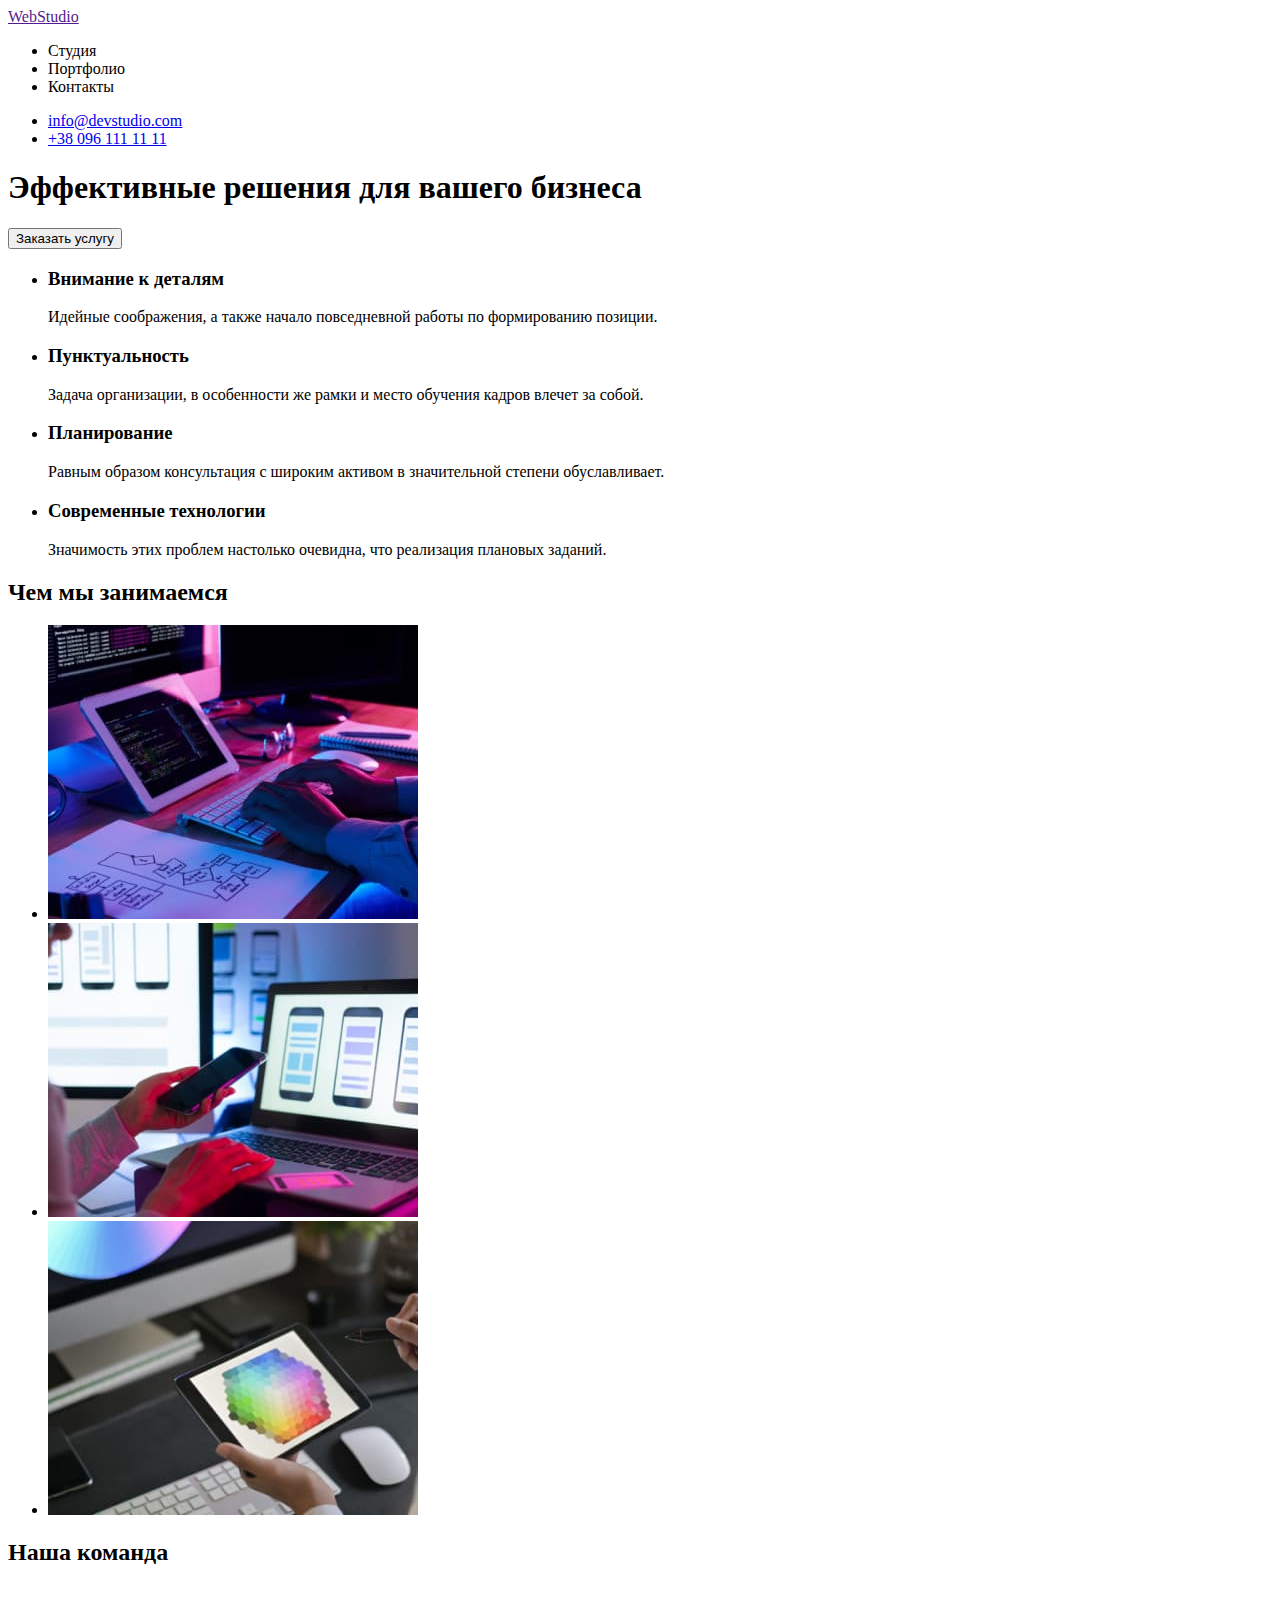
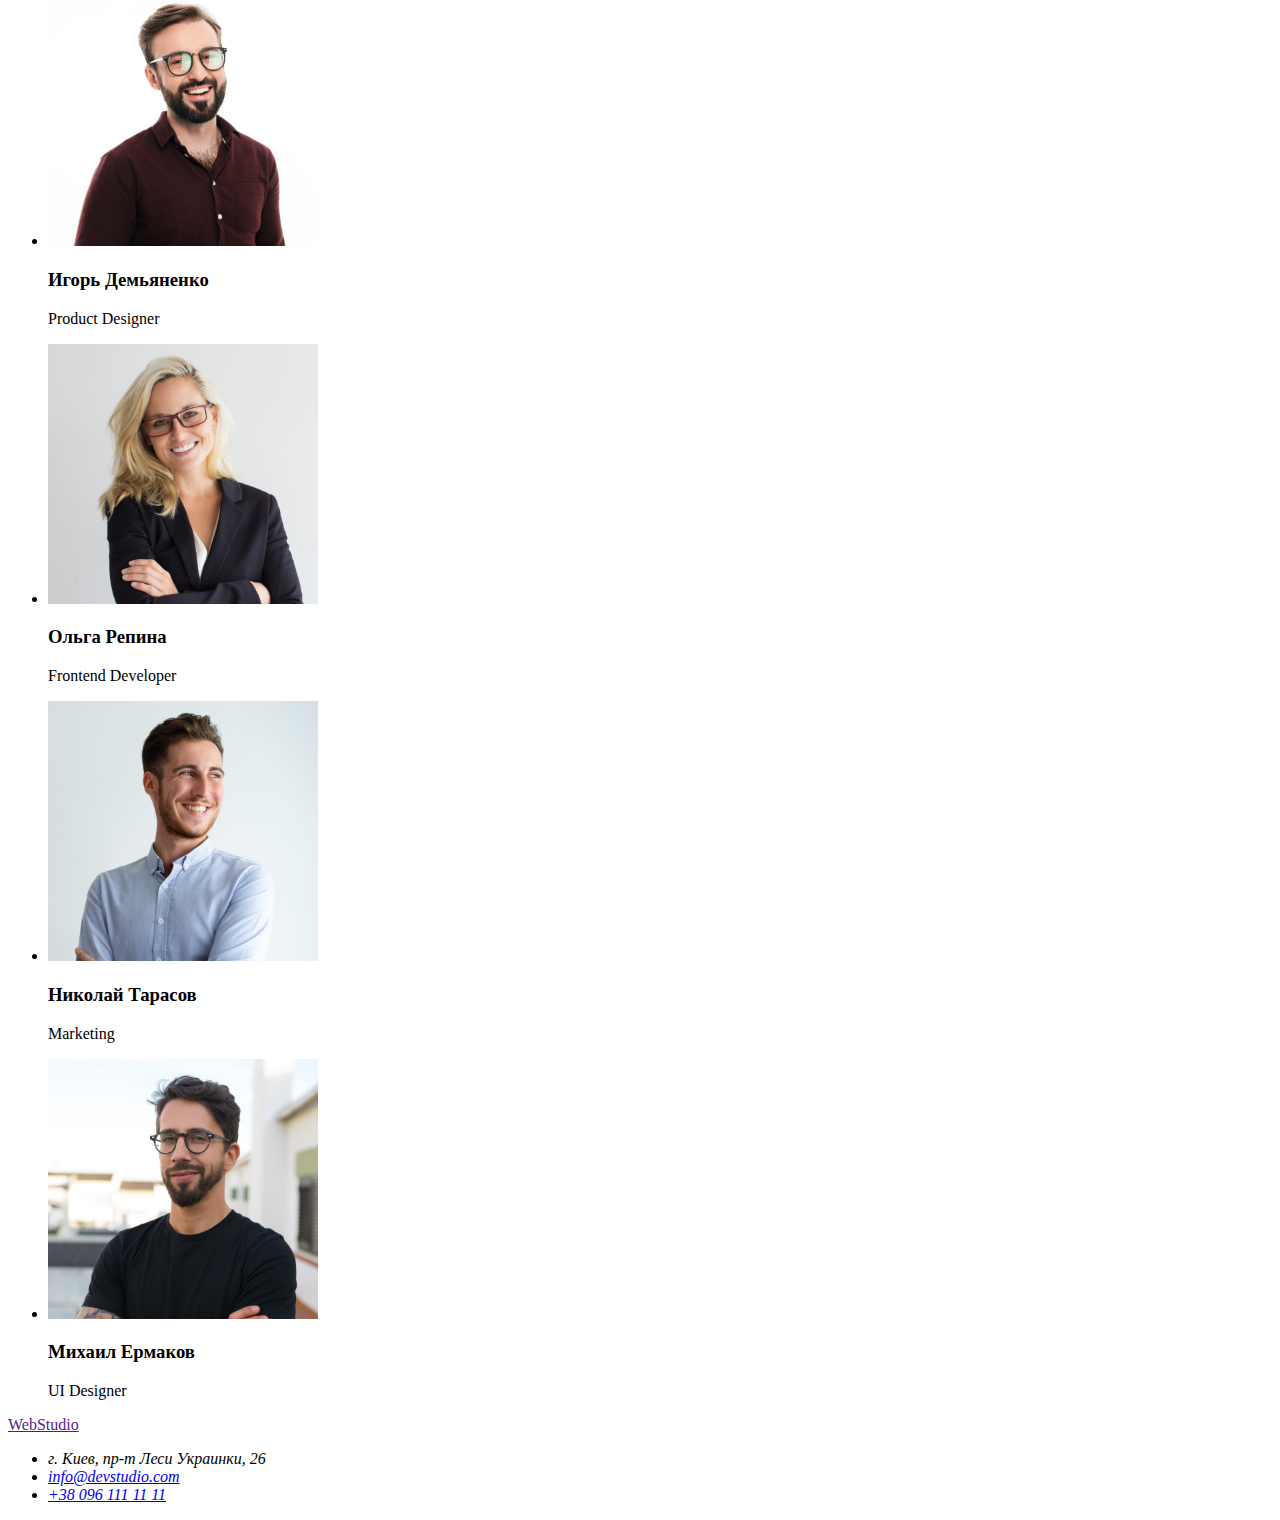
==== index.html @ 3e10ff55 "Add files from first work" ====
<!DOCTYPE html>
<html lang="ru">
  <head>
    <meta charset="UTF-8" />
    <meta http-equiv="X-UA-Compatible" content="IE=edge" />
    <meta name="viewport" content="width=device-width, initial-scale=1.0" />
    <title>WebStudio</title>
  </head>
  <body>
    <header>
      <nav>
        <a href="">WebStudio</a>
        <ul>
          <li><a href=""></a>Студия</li>
          <li><a href=""></a>Портфолио</li>
          <li><a href=""></a>Контакты</li>
        </ul>
      </nav>
      <ul>
        <li><a href="mailto:info@devstudio.com">info@devstudio.com</a></li>
        <li><a href="tel:+380961111111">+38 096 111 11 11</a></li>
      </ul>
    </header>

    <main>
      <section> <!--Hero section-->
        <h1>Эффективные решения для вашего бизнеса</h1>
        <button type="button">Заказать услугу</button>
      </section>
      <section> <!--Benefits section-->
        <h2 hidden>Преимущества</h2>        <!-- Прихований заголовок -->
        <ul>
          <li>
            <h3>Внимание к деталям</h3>
            <p>
              Идейные соображения, а также начало повседневной работы по
              формированию позиции.
            </p>
          </li>
          <li>
            <h3>Пунктуальность</h3>
            <p>
              Задача организации, в особенности же рамки и место обучения кадров
              влечет за собой.
            </p>
          </li>
          <li>
            <h3>Планирование</h3>
            <p>
              Равным образом консультация с широким активом в значительной
              степени обуславливает.
            </p>
          </li>
          <li>
            <h3>Современные технологии</h3>
            <p>
              Значимость этих проблем настолько очевидна, что реализация
              плановых заданий.
            </p>
          </li>
        </ul>
      </section>
      <section> <!--WeDo section-->
        <h2>Чем мы занимаемся</h2>
        <ul>
          <li>
            <img
              src="./images/wedo1.jpg"
              alt="работа над дизайном"
              width="370"
              height="294"
            />
          </li>
          <li>
            <img
              src="./images/wedo2.jpg"
              alt="работа над адаптивной версткой"
              width="370"
              height="294"
            />
          </li>
          <li>
            <img
              src="./images/wedo3.jpg"
              alt="девушка выбирает цвет"
              width="370"
              height="294"
            />
          </li>
        </ul>
      </section>
      <section> <!--Our Team section-->
        <h2>Наша команда</h2>
        <ul>
          <li>
            <img
              src="./images/team1.jpg"
              alt="team member"
              width="270"
              height="260"
            />
            <h3>Игорь Демьяненко</h3>
            <p lang="en">Product Designer</p>
          </li>
          <li>
            <img
              src="./images/team2.jpg"
              alt="team member"
              width="270"
              height="260"
            />
            <h3>Ольга Репина</h3>
            <p lang="en">Frontend Developer</p>
          </li>
          <li>
            <img
              src="./images/team3.jpg"
              alt="team member"
              width="270"
              height="260"
            />
            <h3>Николай Тарасов</h3>
            <p lang="en">Marketing</p>
          </li>
          <li>
            <img
              src="./images/team4.jpg"
              alt="team member"
              width="270"
              height="260"
            />
            <h3>Михаил Ермаков</h3>
            <p lang="en">UI Designer</p>
          </li>
        </ul>
      </section>
    </main>

    <footer>
      <a href="">WebStudio</a>
      <address>
      <ul>
        <li>г. Киев, пр-т Леси Украинки, 26</li>
        <li><a href="mailto:info@devstudio.com">info@devstudio.com</a></li>
        <li><a href="tel:+380961111111">+38 096 111 11 11</a></li>
      </ul>
      </address>
    </footer>
  </body>
</html>
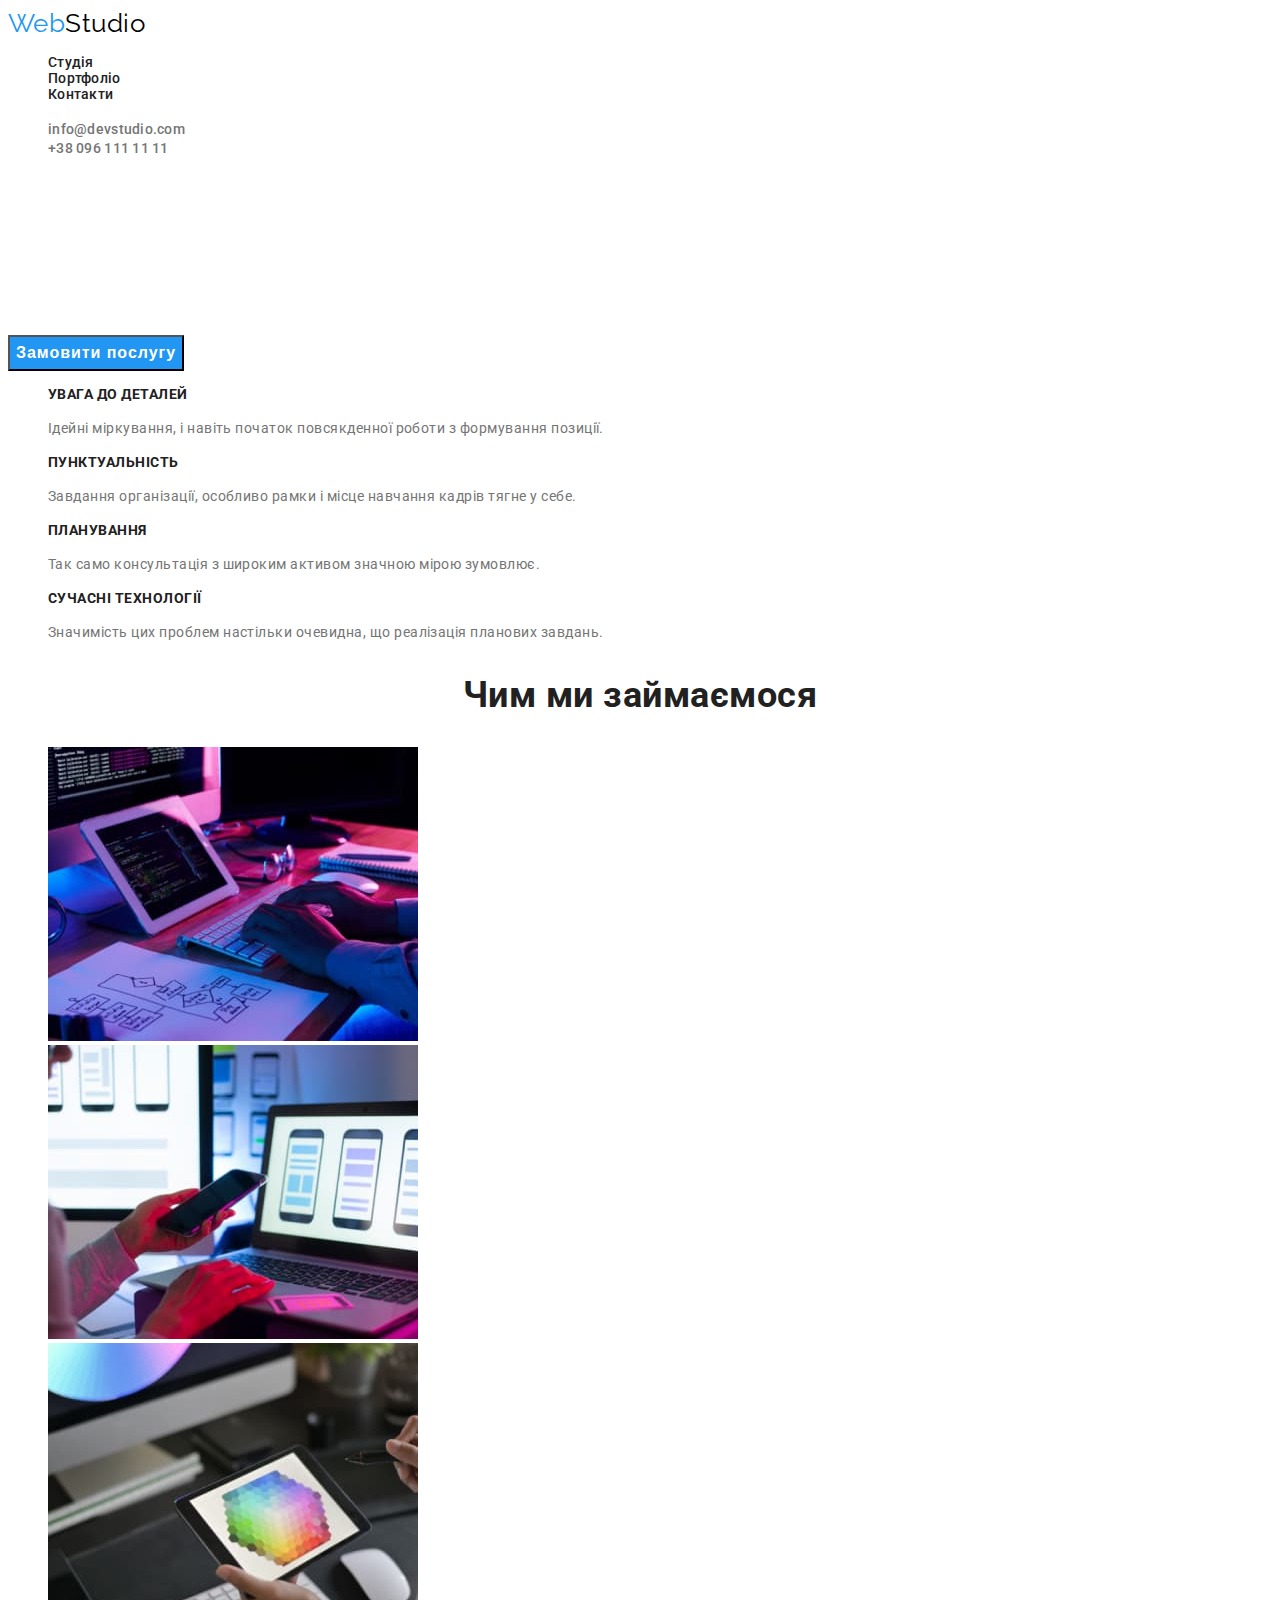
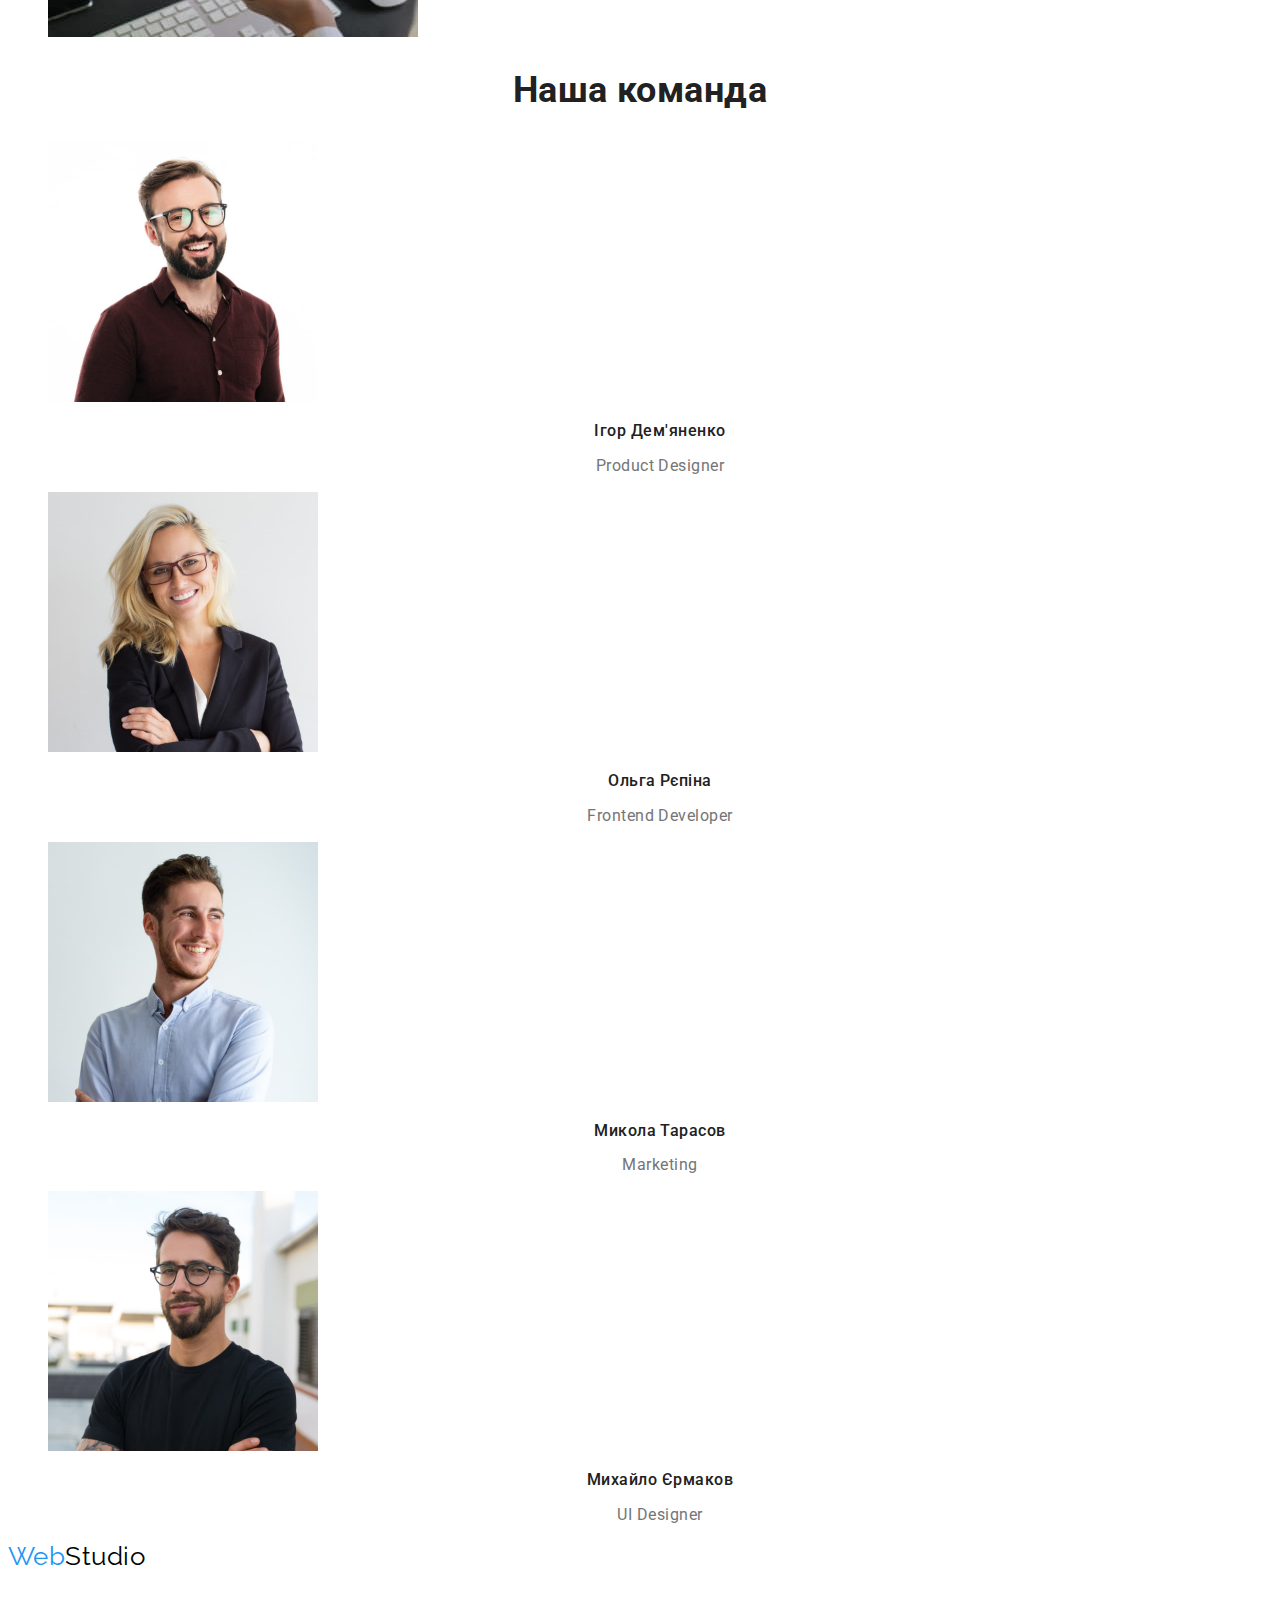
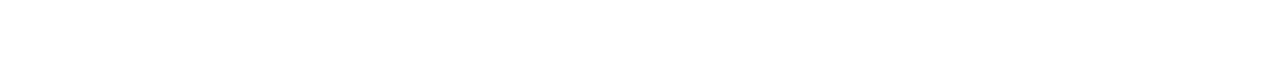
==== commit e3d389d0: "change name" ====
--- a/index.html
+++ b/index.html
@@ -1,72 +1,96 @@
 <!DOCTYPE html>
-<html lang="ru">
+<html lang="ua">
   <head>
     <meta charset="UTF-8" />
     <meta http-equiv="X-UA-Compatible" content="IE=edge" />
     <meta name="viewport" content="width=device-width, initial-scale=1.0" />
     <title>WebStudio</title>
+    <link rel="preconnect" href="https://fonts.googleapis.com" />
+    <link rel="preconnect" href="https://fonts.gstatic.com" crossorigin />
+    <link
+      href="https://fonts.googleapis.com/css2?family=Raleway:wght@700&family=Roboto:wght@400;500;700;900&display=swap"
+      rel="stylesheet"
+    />
+    <link rel="stylesheet" href="./css/styles.css" />
   </head>
   <body>
     <header>
       <nav>
-        <a href="">WebStudio</a>
-        <ul>
-          <li><a href=""></a>Студия</li>
-          <li><a href=""></a>Портфолио</li>
-          <li><a href=""></a>Контакты</li>
+        <a href="" class="logo link"><span class="web">Web</span>Studio</a>
+        <ul class="nav-list list">
+          <li class="nav-list-item">
+            <a href="./index.html" class="nav-link link">Студія</a>
+          </li>
+          <li class="nav-list-item">
+            <a href="./portfolio.html" class="nav-link link">Портфоліо</a>
+          </li>
+          <li class="nav-list-item">
+            <a href="" class="nav-link link">Контакти</a>
+          </li>
         </ul>
       </nav>
-      <ul>
-        <li><a href="mailto:info@devstudio.com">info@devstudio.com</a></li>
-        <li><a href="tel:+380961111111">+38 096 111 11 11</a></li>
+      <ul class="connects list">
+        <li>
+          <a href="mailto:info@devstudio.com" class="link"
+            >info@devstudio.com</a
+          >
+        </li>
+        <li><a href="tel:+380961111111" class="link">+38 096 111 11 11</a></li>
       </ul>
     </header>
 
     <main>
-      <section> <!--Hero section-->
-        <h1>Эффективные решения для вашего бизнеса</h1>
-        <button type="button">Заказать услугу</button>
+      <section>
+        <!--Hero section-->
+        <h1 class="hero-title">
+          Ефективні рішення для <br />
+          вашого бізнесу
+        </h1>
+        <button type="button" class="hero-button">Замовити послугу</button>
       </section>
-      <section> <!--Benefits section-->
-        <h2 hidden>Преимущества</h2>        <!-- Прихований заголовок -->
-        <ul>
+      <section>
+        <!--Benefits section-->
+        <h2 class="visually-hidden">Переваги</h2>
+        <!-- Прихований заголовок -->
+
+        <ul class="list">
           <li>
-            <h3>Внимание к деталям</h3>
-            <p>
-              Идейные соображения, а также начало повседневной работы по
-              формированию позиции.
+            <h3 class="benefits-title">УВАГА ДО ДЕТАЛЕЙ</h3>
+            <p class="benefits-text">
+              Ідейні міркування, і навіть початок повсякденної роботи з
+              формування позиції.
             </p>
           </li>
           <li>
-            <h3>Пунктуальность</h3>
-            <p>
-              Задача организации, в особенности же рамки и место обучения кадров
-              влечет за собой.
+            <h3 class="benefits-title">ПУНКТУАЛЬНІСТЬ</h3>
+            <p class="benefits-text">
+              Завдання організації, особливо рамки і місце навчання кадрів тягне
+              у себе.
             </p>
           </li>
           <li>
-            <h3>Планирование</h3>
-            <p>
-              Равным образом консультация с широким активом в значительной
-              степени обуславливает.
+            <h3 class="benefits-title">ПЛАНУВАННЯ</h3>
+            <p class="benefits-text">
+              Так само консультація з широким активом значною мірою зумовлює.
             </p>
           </li>
           <li>
-            <h3>Современные технологии</h3>
-            <p>
-              Значимость этих проблем настолько очевидна, что реализация
-              плановых заданий.
+            <h3 class="benefits-title">СУЧАСНІ ТЕХНОЛОГІЇ</h3>
+            <p class="benefits-text">
+              Значимість цих проблем настільки очевидна, що реалізація планових
+              завдань.
             </p>
           </li>
         </ul>
       </section>
-      <section> <!--WeDo section-->
-        <h2>Чем мы занимаемся</h2>
-        <ul>
+      <section>
+        <!--WeDo section-->
+        <h2 class="wedo-title">Чим ми займаємося</h2>
+        <ul class="list">
           <li>
             <img
               src="./images/wedo1.jpg"
-              alt="работа над дизайном"
+              alt="робота над дизайном"
               width="370"
               height="294"
             />
@@ -74,7 +98,7 @@
           <li>
             <img
               src="./images/wedo2.jpg"
-              alt="работа над адаптивной версткой"
+              alt="робота над адаптивною версткою"
               width="370"
               height="294"
             />
@@ -82,68 +106,77 @@
           <li>
             <img
               src="./images/wedo3.jpg"
-              alt="девушка выбирает цвет"
+              alt="дівчина обирає колір"
               width="370"
               height="294"
             />
           </li>
         </ul>
       </section>
-      <section> <!--Our Team section-->
-        <h2>Наша команда</h2>
-        <ul>
+      <section>
+        <!--Our Team section-->
+        <h2 class="team-title">Наша команда</h2>
+        <ul class="list">
           <li>
             <img
               src="./images/team1.jpg"
-              alt="team member"
+              alt="член команди"
               width="270"
               height="260"
             />
-            <h3>Игорь Демьяненко</h3>
-            <p lang="en">Product Designer</p>
+            <h3 class="team-name">Ігор Дем'яненко</h3>
+            <p lang="en" class="specialty">Product Designer</p>
           </li>
           <li>
             <img
               src="./images/team2.jpg"
-              alt="team member"
+              alt="член команди"
               width="270"
               height="260"
             />
-            <h3>Ольга Репина</h3>
-            <p lang="en">Frontend Developer</p>
+            <h3 class="team-name">Ольга Рєпіна</h3>
+            <p lang="en" class="specialty">Frontend Developer</p>
           </li>
           <li>
             <img
               src="./images/team3.jpg"
-              alt="team member"
+              alt="член команди"
               width="270"
               height="260"
             />
-            <h3>Николай Тарасов</h3>
-            <p lang="en">Marketing</p>
+            <h3 class="team-name">Микола Тарасов</h3>
+            <p lang="en" class="specialty">Marketing</p>
           </li>
           <li>
             <img
               src="./images/team4.jpg"
-              alt="team member"
+              alt="член команди"
               width="270"
               height="260"
             />
-            <h3>Михаил Ермаков</h3>
-            <p lang="en">UI Designer</p>
+            <h3 class="team-name">Михайло Єрмаков</h3>
+            <p lang="en" class="specialty">UI Designer</p>
           </li>
         </ul>
       </section>
     </main>
 
     <footer>
-      <a href="">WebStudio</a>
+      <a href="" class="logo link"><span class="web">Web</span>Studio</a>
       <address>
-      <ul>
-        <li>г. Киев, пр-т Леси Украинки, 26</li>
-        <li><a href="mailto:info@devstudio.com">info@devstudio.com</a></li>
-        <li><a href="tel:+380961111111">+38 096 111 11 11</a></li>
-      </ul>
+        <ul class="list">
+          <li class="locate">г. Киев, пр-т Леси Украинки, 26</li>
+          <li>
+            <a href="mailto:info@devstudio.com" class="footer-link link"
+              >info@devstudio.com</a
+            >
+          </li>
+          <li>
+            <a href="tel:+380961111111" class="footer-link link"
+              >+38 096 111 11 11</a
+            >
+          </li>
+        </ul>
       </address>
     </footer>
   </body>
--- a/css/styles.css
+++ b/css/styles.css
@@ -0,0 +1,221 @@
+/* Colors
+
+accent - #2196F3
+titlecolor - #212121
+textcolor - ##757575 
+primewhite - #FFFFFF 
+hoverbutton -  #188CE8 
+footertext - rgba(255, 255, 255, 0.6) 
+buttonbackground -  #F5F4FA  */
+
+:root {
+  --accent-color: #2196f3;
+  --title-color: #212121;
+  --text-color: #757575;
+  --primewhite: #ffffff;
+  --hoverbutton: #188ce8;
+  --footertext: rgba(255, 255, 255, 0.6);
+  --buttonbackground: #f5f4fa;
+}
+
+/* Presettings for tegs */
+.visually-hidden {
+  position: absolute;
+  width: 1px;
+  height: 1px;
+  padding: 0;
+  margin: -1px;
+  overflow: hidden;
+  clip: rect(0, 0, 0, 0);
+  white-space: nowrap;
+  border: 0;
+}
+
+.link {
+  text-decoration: none;
+}
+.list {
+  list-style: none;
+}
+
+body {
+  font-family: Roboto, sans-serif;
+  font-style: normal;
+  letter-spacing: 0.03em;
+  color: var(--title-color);
+}
+
+/* header logo */
+
+.logo {
+  font-family: Raleway, sans-serif;
+  font-size: 26px;
+  line-height: 1.19;
+  color: #000000;
+}
+.logo .web {
+  color: var(--accent-color);
+}
+
+/* header navigation */
+.nav-list-item {
+  font-weight: 500;
+  font-size: 14px;
+  line-height: 1.14;
+  letter-spacing: 0.02em;
+}
+.nav-link {
+  color: inherit;
+}
+.nav-link:hover {
+  color: var(--accent-color);
+}
+.nav-link:focus {
+  color: var(--accent-color);
+}
+.nav-link:hover {
+  cursor: pointer;
+}
+
+/* header links */
+.connects a {
+  font-weight: 500;
+  font-size: 14px;
+  line-height: 1.14;
+  letter-spacing: 0.02em;
+  color: var(--text-color);
+}
+.connects a:hover {
+  color: var(--accent-color);
+}
+.connects a:focus {
+  color: var(--accent-color);
+}
+
+/* Hero section */
+
+.hero-title {
+  font-weight: 900;
+  font-size: 44px;
+  line-height: 1.36;
+  text-align: center;
+  letter-spacing: 0.06em;
+  text-transform: uppercase;
+  color: var(--primewhite);
+}
+
+.hero-button {
+  font-weight: 700;
+  font-size: 16px;
+  line-height: 1.88;
+  text-align: center;
+  letter-spacing: 0.06em;
+  color: var(--primewhite);
+  background-color: var(--accent-color);
+}
+
+.hero-button:hover {
+  background-color: var(--hoverbutton);
+  cursor: pointer;
+}
+.hero-button:focus {
+  background-color: var(--hoverbutton);
+}
+
+/* Benefits section  */
+.benefits-title {
+  font-size: 14px;
+  line-height: 1.14;
+  text-transform: uppercase;
+}
+
+.benefits-text {
+  font-weight: 400;
+  font-size: 14px;
+  line-height: 1.71;
+  color: var(--text-color);
+}
+
+/* WeDo title and Team title  */
+
+.wedo-title,
+.team-title {
+  font-size: 36px;
+  line-height: 1.16;
+  text-align: center;
+}
+
+/* Our Team section  */
+
+.team-name {
+  font-weight: 500;
+  font-size: 16px;
+  line-height: 1.18;
+  text-align: center;
+  color: var(--title-color);
+}
+.specialty {
+  font-size: 16px;
+  font-weight: 400;
+  line-height: 1.18;
+  text-align: center;
+  color: var(--text-color);
+}
+
+/* footer  */
+
+address {
+  font-style: normal;
+}
+
+.locate {
+  font-weight: 400;
+  font-size: 14px;
+  line-height: 1.71;
+  color: var(--primewhite);
+}
+.footer-link {
+  font-weight: 400;
+  font-size: 14px;
+  line-height: 1.71;
+  color: var(--footertext);
+}
+
+/* PORTFOLIO.HTML  */
+
+/* Buttons section  */
+
+.button-list button {
+  font-family: Roboto, sans-serif;
+  font-weight: 500;
+  font-size: 16px;
+  line-height: 1.62;
+  text-align: center;
+  background-color: var(--buttonbackground);
+  color: var(--title-color);
+}
+
+.button-list button:hover {
+  color: var(--primewhite);
+  background-color: var(--accent-color);
+}
+.button-list button:focus {
+  color: var(--primewhite);
+  background-color: var(--accent-color);
+}
+
+/* Projects section  */
+.project-title {
+  font-weight: 700;
+  font-size: 18px;
+  line-height: 2;
+  letter-spacing: 0.06em;
+  color: var(--title-color);
+}
+
+.project-type {
+  font-weight: 400;
+  font-size: 16px;
+  line-height: 1.88;
+  color: var(--text-color);
+}
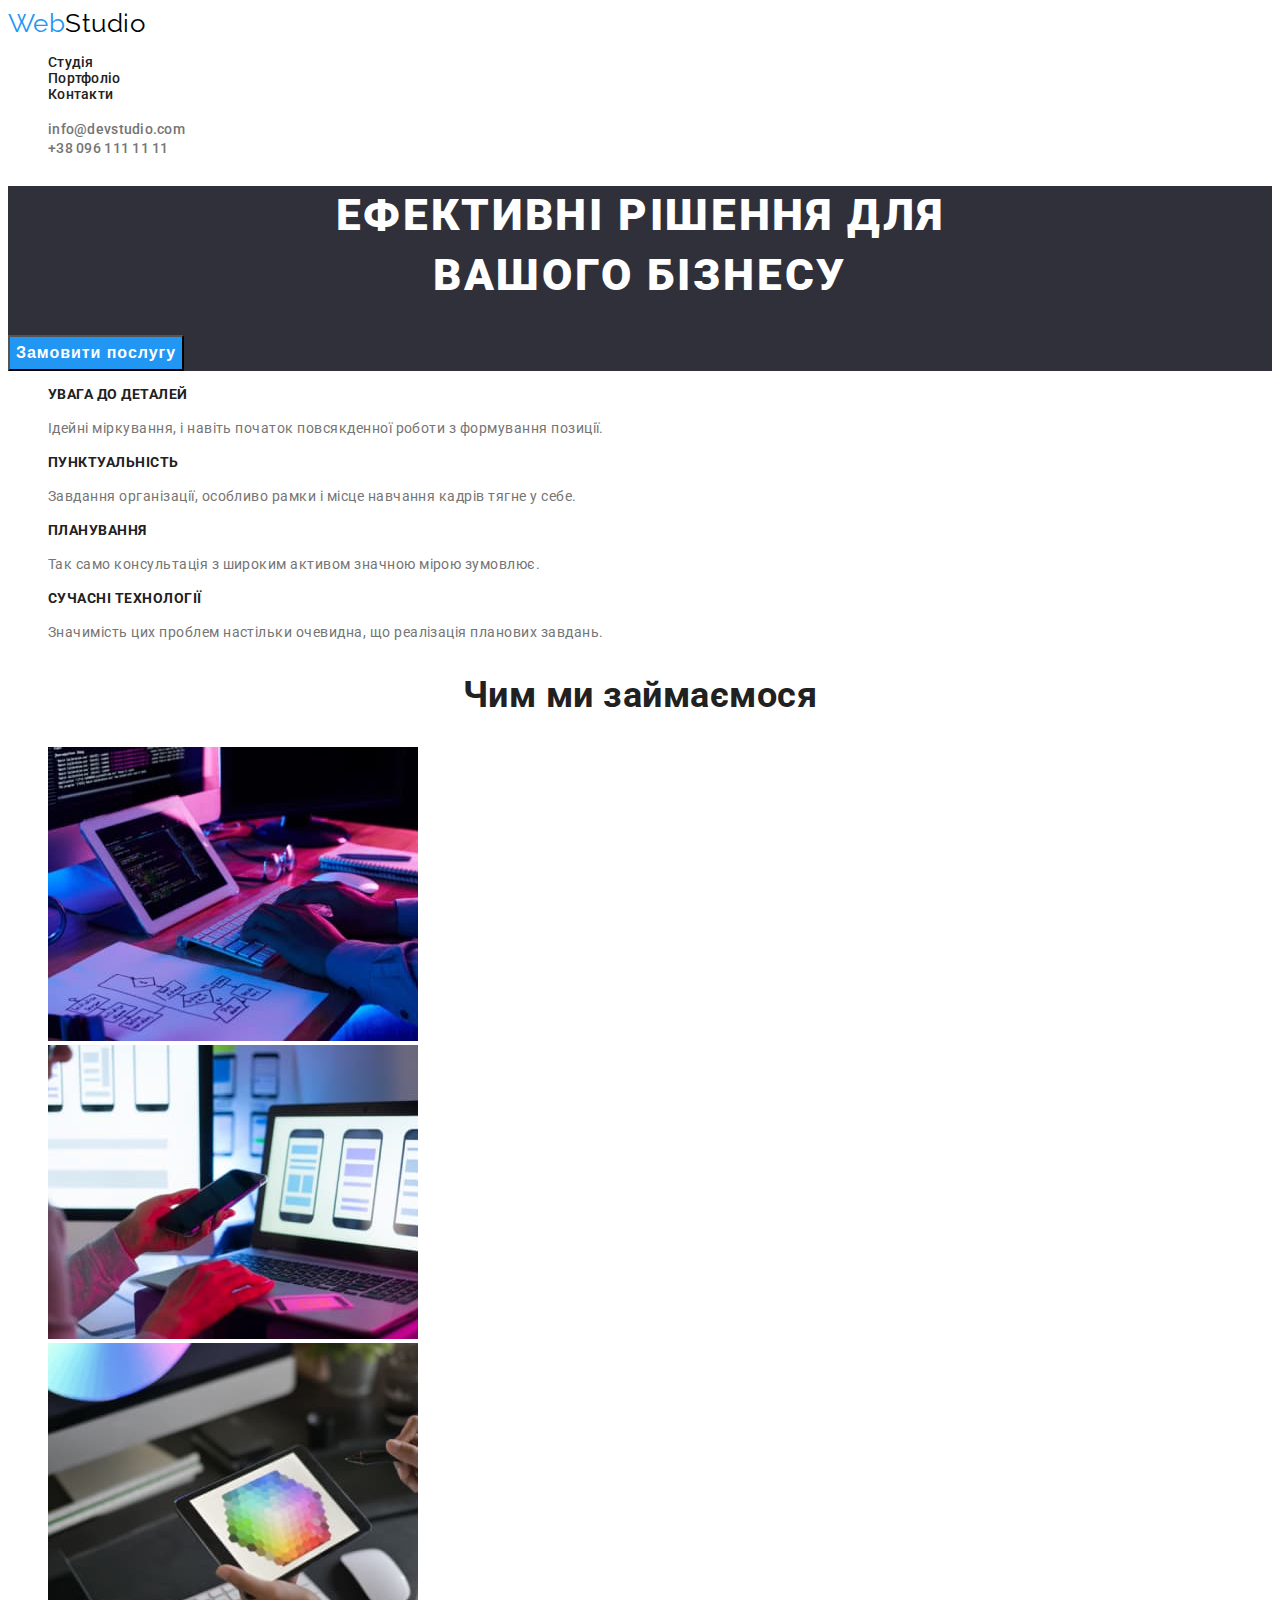
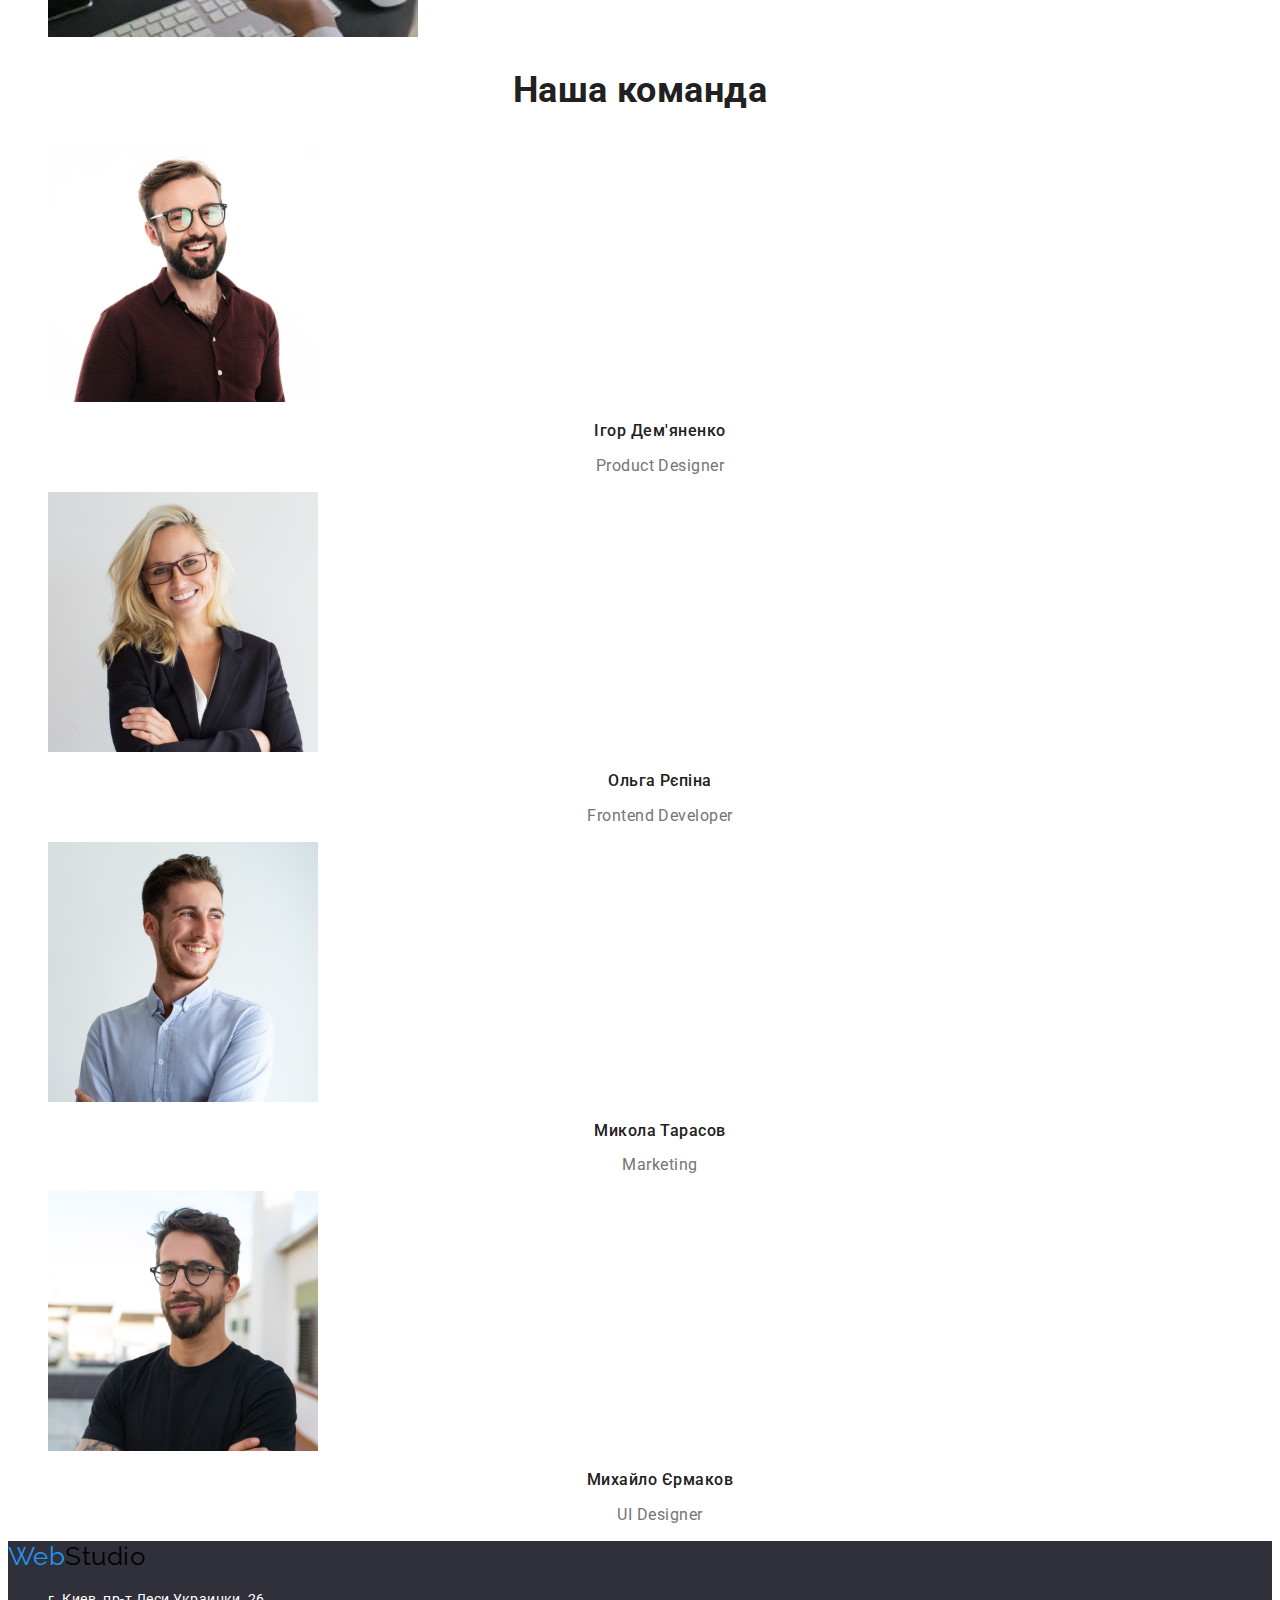
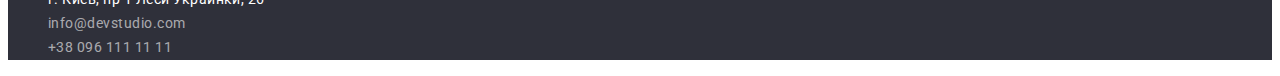
==== commit db06e2fa: "change language and add bgc" ====
--- a/index.html
+++ b/index.html
@@ -1,5 +1,5 @@
 <!DOCTYPE html>
-<html lang="ua">
+<html lang="uk">
   <head>
     <meta charset="UTF-8" />
     <meta http-equiv="X-UA-Compatible" content="IE=edge" />
@@ -40,7 +40,7 @@
     </header>
 
     <main>
-      <section>
+      <section class="hero-section">
         <!--Hero section-->
         <h1 class="hero-title">
           Ефективні рішення для <br />
--- a/css/styles.css
+++ b/css/styles.css
@@ -6,7 +6,8 @@
 primewhite - #FFFFFF 
 hoverbutton -  #188CE8 
 footertext - rgba(255, 255, 255, 0.6) 
-buttonbackground -  #F5F4FA  */
+buttonbackground -  #F5F4FA
+mainbackground - #2F303A; */
 
 :root {
   --accent-color: #2196f3;
@@ -16,6 +17,7 @@
   --hoverbutton: #188ce8;
   --footertext: rgba(255, 255, 255, 0.6);
   --buttonbackground: #f5f4fa;
+  --mainbackground: #2f303a;
 }
 
 /* Presettings for tegs */
@@ -94,6 +96,10 @@
 
 /* Hero section */
 
+.hero-section {
+  background-color: var(--mainbackground);
+}
+
 .hero-title {
   font-weight: 900;
   font-size: 44px;
@@ -163,6 +169,10 @@
 }
 
 /* footer  */
+
+footer {
+  background-color: var(--mainbackground);
+}
 
 address {
   font-style: normal;
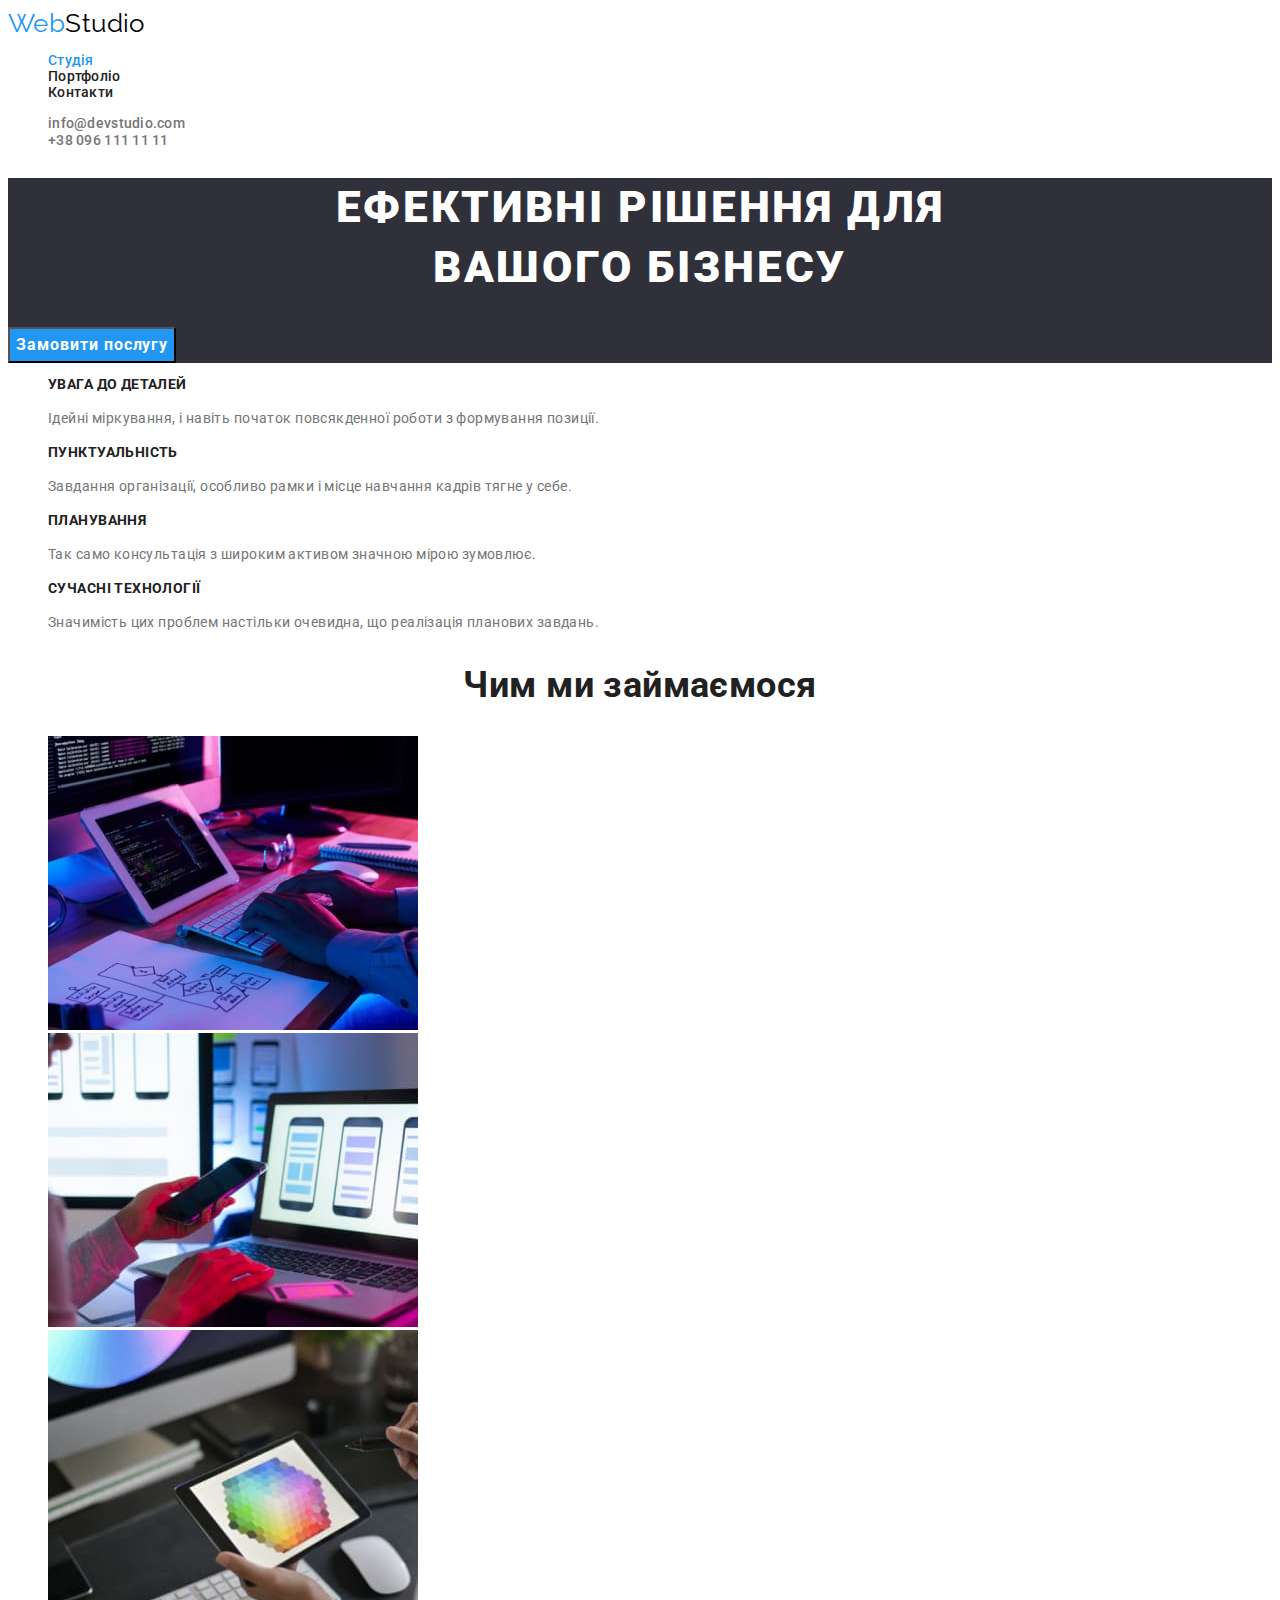
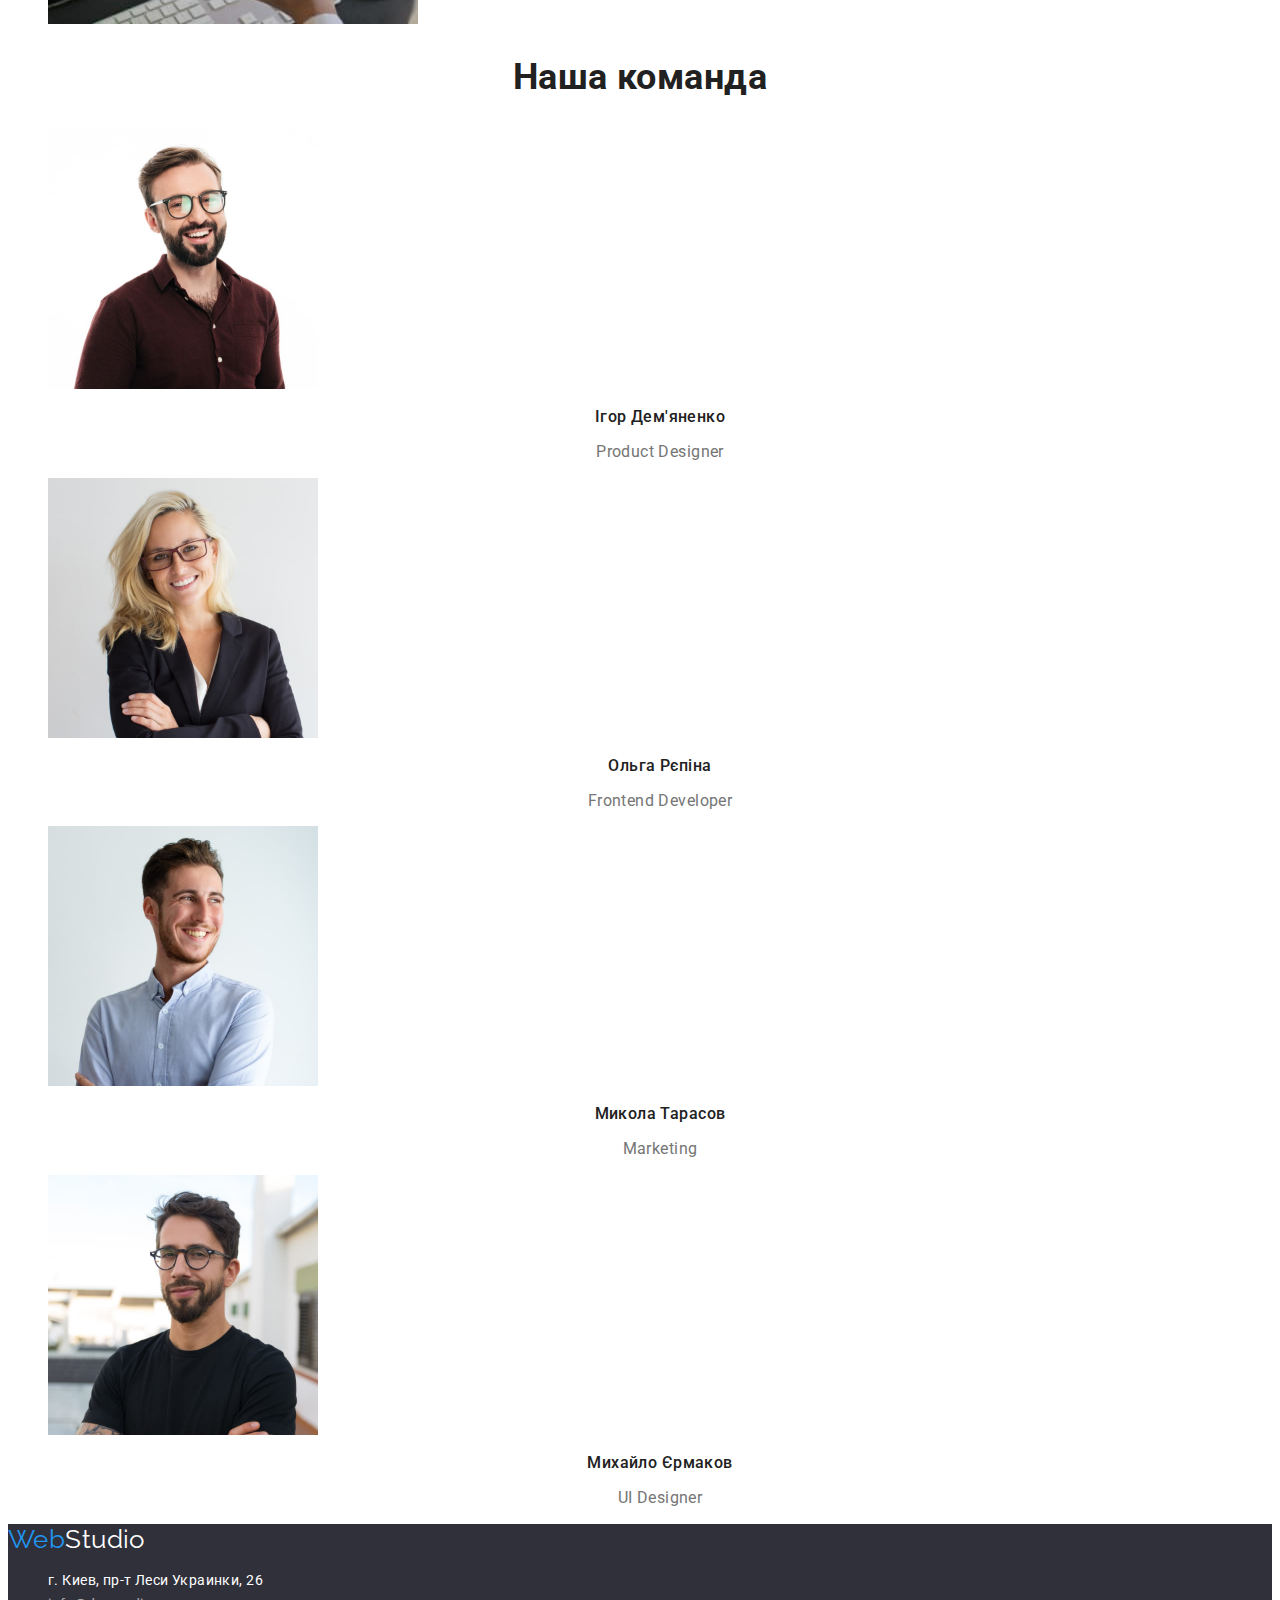
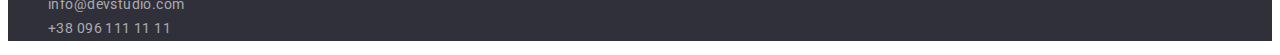
==== commit efb6f706: "add Current change footer" ====
--- a/index.html
+++ b/index.html
@@ -19,7 +19,7 @@
         <a href="" class="logo link"><span class="web">Web</span>Studio</a>
         <ul class="nav-list list">
           <li class="nav-list-item">
-            <a href="./index.html" class="nav-link link">Студія</a>
+            <a href="./index.html" class="current nav-link link">Студія</a>
           </li>
           <li class="nav-list-item">
             <a href="./portfolio.html" class="nav-link link">Портфоліо</a>
@@ -162,7 +162,7 @@
     </main>
 
     <footer>
-      <a href="" class="logo link"><span class="web">Web</span>Studio</a>
+      <a href="" class="footer-logo link"><span class="web">Web</span>Studio</a>
       <address>
         <ul class="list">
           <li class="locate">г. Киев, пр-т Леси Украинки, 26</li>
--- a/css/styles.css
+++ b/css/styles.css
@@ -42,9 +42,18 @@
 
 body {
   font-family: Roboto, sans-serif;
-  font-style: normal;
+  font-size: 14px;
   letter-spacing: 0.03em;
   color: var(--title-color);
+}
+
+.nav-list-item .current {
+  color: var(--accent-color);
+}
+
+.button-list .currentbutton {
+  color: var(--primewhite);
+  background-color: var(--accent-color);
 }
 
 /* header logo */
@@ -55,7 +64,9 @@
   line-height: 1.19;
   color: #000000;
 }
-.logo .web {
+
+.logo .web,
+.footer-logo .web {
   color: var(--accent-color);
 }
 
@@ -111,10 +122,10 @@
 }
 
 .hero-button {
+  font-family: inherit;
   font-weight: 700;
   font-size: 16px;
   line-height: 1.88;
-  text-align: center;
   letter-spacing: 0.06em;
   color: var(--primewhite);
   background-color: var(--accent-color);
@@ -189,6 +200,13 @@
   font-size: 14px;
   line-height: 1.71;
   color: var(--footertext);
+}
+
+.footer-logo {
+  font-family: Raleway, sans-serif;
+  font-size: 26px;
+  line-height: 1.19;
+  color: var(--primewhite);
 }
 
 /* PORTFOLIO.HTML  */
